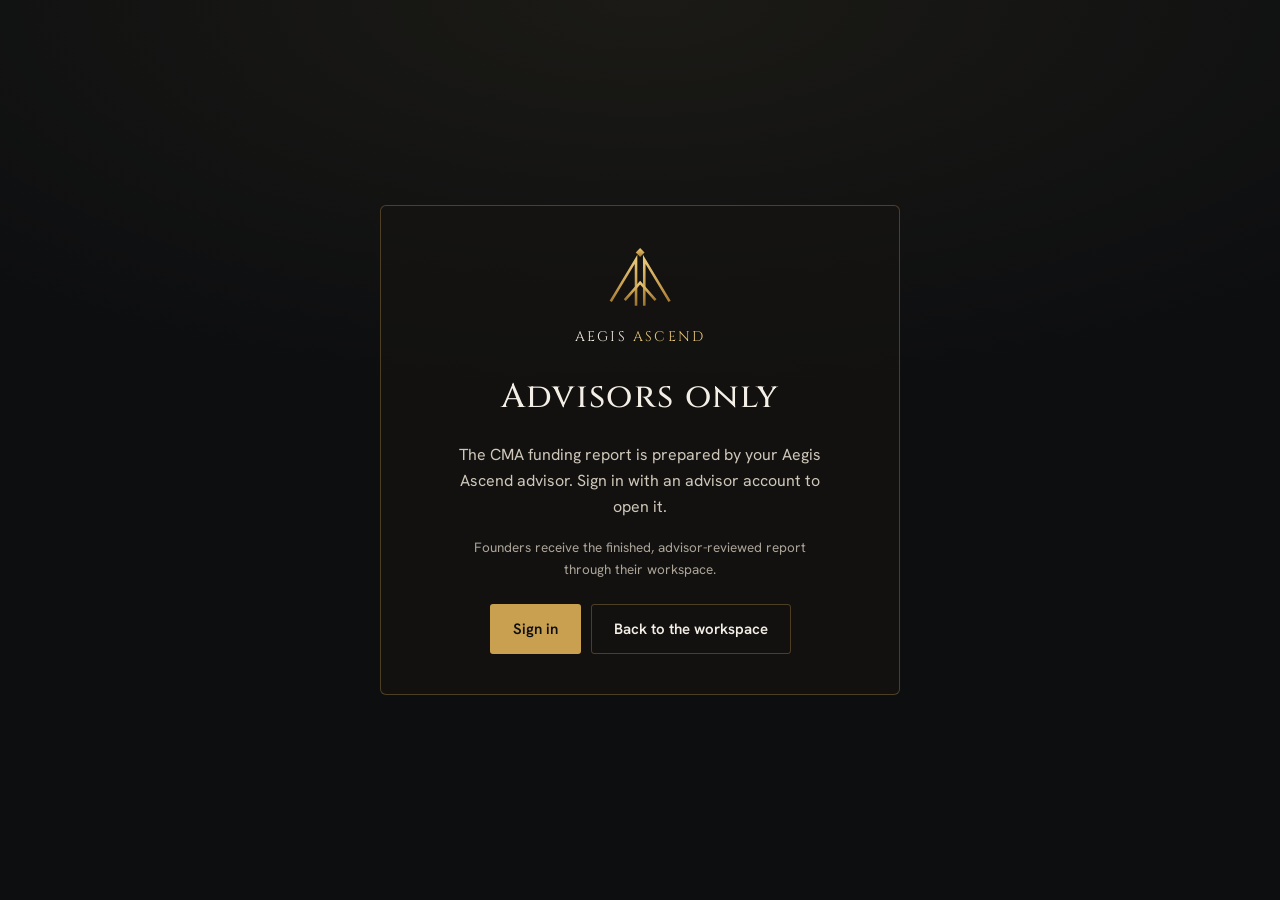
==== site/cma-lock.html @ 37d2ebeb "Lock the CMA tool to advisors; fix demo sign-in with older saved data The server serves the CMA fund" ====
<!doctype html>
<html lang="en">
<head>
<meta charset="utf-8">
<meta name="viewport" content="width=device-width,initial-scale=1">
<meta name="robots" content="noindex, nofollow">
<title>CMA funding report | Aegis Ascend</title>
<link rel="stylesheet" href="https://fonts.googleapis.com/css2?family=Cinzel:wght@500;600&family=Hanken+Grotesk:wght@400;500;600&display=swap">
<style>
:root{--obsidian:#0D0E10;--obsidian-2:#151411;--gold:#C9A04F;--gold-1:#E8C77B;--gold-line:rgba(201,160,79,.32);--ivory:#F4EFE6;--ivory-2:#CFC8BA;--ivory-3:#ABA497;--ease:cubic-bezier(.16,1,.3,1)}
*{box-sizing:border-box}
html,body{margin:0;min-height:100%}
body{min-height:100vh;display:grid;place-items:center;padding:24px 16px;background:radial-gradient(120% 70% at 50% 0%,#1B1A16 0%,var(--obsidian) 62%);color:var(--ivory);font:16px/1.6 "Hanken Grotesk",system-ui,sans-serif}
main{width:min(520px,100%);text-align:center;display:grid;gap:18px;justify-items:center;padding:40px 28px;border:1px solid var(--gold-line);border-radius:6px;background:rgba(21,20,17,.72)}
svg.mark{width:64px;height:62px}
.wm{font-family:Cinzel,Georgia,serif;letter-spacing:.16em;font-size:14px;color:var(--ivory)}.wm span{color:var(--gold-1)}
h1{font-family:Cinzel,Georgia,serif;font-weight:500;font-size:clamp(26px,5vw,34px);letter-spacing:.04em;margin:4px 0 0}
p{margin:0;color:var(--ivory-2);max-width:42ch}
.small{font-size:13.5px;color:var(--ivory-3)}
.row{display:flex;gap:10px;flex-wrap:wrap;justify-content:center;margin-top:6px}
a.btn{display:inline-flex;align-items:center;padding:12px 22px;border-radius:3px;font-weight:600;font-size:15px;text-decoration:none;border:1px solid transparent;transition:background .2s,border-color .2s,color .2s}
a.primary{background:var(--gold);color:var(--obsidian)}a.primary:hover{background:var(--gold-1)}
a.ghost{color:var(--ivory);border-color:var(--gold-line)}a.ghost:hover{border-color:var(--gold);color:var(--gold-1)}
a:focus-visible{outline:2px solid var(--gold-1);outline-offset:3px}
@media (prefers-reduced-motion:no-preference){main{animation:in .4s var(--ease)}@keyframes in{from{opacity:0;transform:translateY(10px)}to{opacity:1;transform:none}}}
</style>
</head>
<body>
<main>
  <svg class="mark" viewBox="62 52 420 400" aria-hidden="true"><defs><linearGradient id="lg" x1="0" y1="0" x2="0" y2="1"><stop offset="0" stop-color="#E8C77B"/><stop offset=".55" stop-color="#C9A04F"/><stop offset="1" stop-color="#9C7330"/></linearGradient></defs><g fill="none" stroke="url(#lg)" stroke-width="17" stroke-linejoin="miter" stroke-miterlimit="12"><path d="M80 412 L246 136 L246 440"/><path d="M466 412 L300 136 L300 440"/><path d="M172 404 L273 289 L374 404"/></g><polygon points="273,62 302,91 273,120 244,91" fill="url(#lg)"/></svg>
  <div class="wm">AEGIS <span>ASCEND</span></div>
  <h1>Advisors only</h1>
  <p>The CMA funding report is prepared by your Aegis Ascend advisor. Sign in with an advisor account to open it.</p>
  <p class="small">Founders receive the finished, advisor-reviewed report through their workspace.</p>
  <div class="row"><a class="btn primary" href="./#login">Sign in</a><a class="btn ghost" href="./#app">Back to the workspace</a></div>
</main>
</body>
</html>
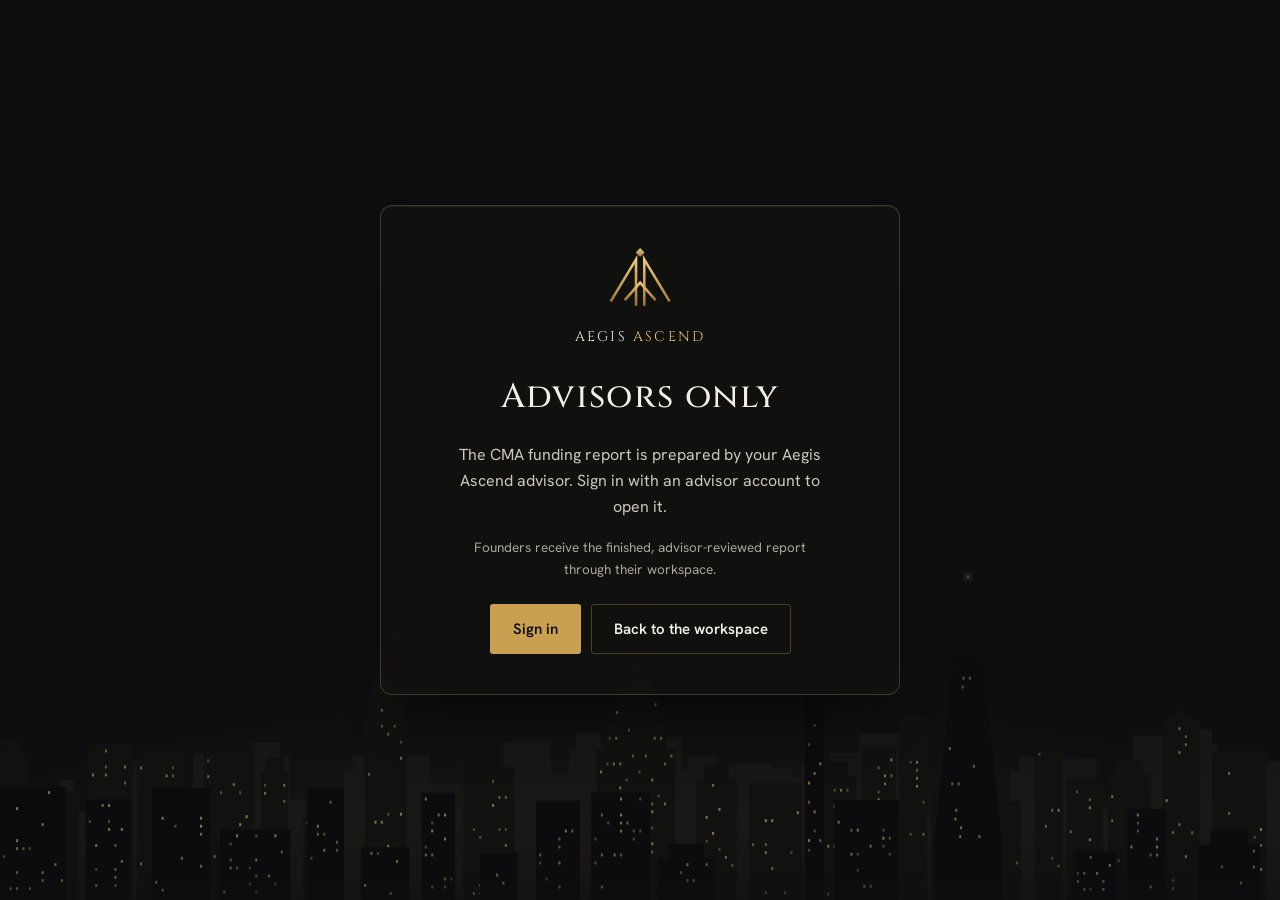
==== commit 06083a88: "Redesign with smoked glass over a New York night skyline - Generated skyline (site/tools/skyline.py " ====
--- a/site/cma-lock.html
+++ b/site/cma-lock.html
@@ -10,8 +10,8 @@
 :root{--obsidian:#0D0E10;--obsidian-2:#151411;--gold:#C9A04F;--gold-1:#E8C77B;--gold-line:rgba(201,160,79,.32);--ivory:#F4EFE6;--ivory-2:#CFC8BA;--ivory-3:#ABA497;--ease:cubic-bezier(.16,1,.3,1)}
 *{box-sizing:border-box}
 html,body{margin:0;min-height:100%}
-body{min-height:100vh;display:grid;place-items:center;padding:24px 16px;background:radial-gradient(120% 70% at 50% 0%,#1B1A16 0%,var(--obsidian) 62%);color:var(--ivory);font:16px/1.6 "Hanken Grotesk",system-ui,sans-serif}
-main{width:min(520px,100%);text-align:center;display:grid;gap:18px;justify-items:center;padding:40px 28px;border:1px solid var(--gold-line);border-radius:6px;background:rgba(21,20,17,.72)}
+body{min-height:100vh;display:grid;place-items:center;padding:24px 16px;background:linear-gradient(180deg,var(--obsidian) 0%,rgba(13,14,16,.9) 45%,rgba(13,14,16,.35) 100%),url("assets/skyline.svg") center bottom/max(100%,1100px) auto no-repeat,var(--obsidian);color:var(--ivory);font:16px/1.6 "Hanken Grotesk",system-ui,sans-serif}
+main{width:min(520px,100%);text-align:center;display:grid;gap:18px;justify-items:center;padding:40px 28px;border:1px solid rgba(232,199,123,.22);border-radius:12px;background:rgba(20,19,16,.62);-webkit-backdrop-filter:blur(14px) saturate(1.25);backdrop-filter:blur(14px) saturate(1.25);box-shadow:inset 0 1px 0 rgba(255,241,214,.07),0 30px 60px -34px rgba(0,0,0,.85)}
 svg.mark{width:64px;height:62px}
 .wm{font-family:Cinzel,Georgia,serif;letter-spacing:.16em;font-size:14px;color:var(--ivory)}.wm span{color:var(--gold-1)}
 h1{font-family:Cinzel,Georgia,serif;font-weight:500;font-size:clamp(26px,5vw,34px);letter-spacing:.04em;margin:4px 0 0}
